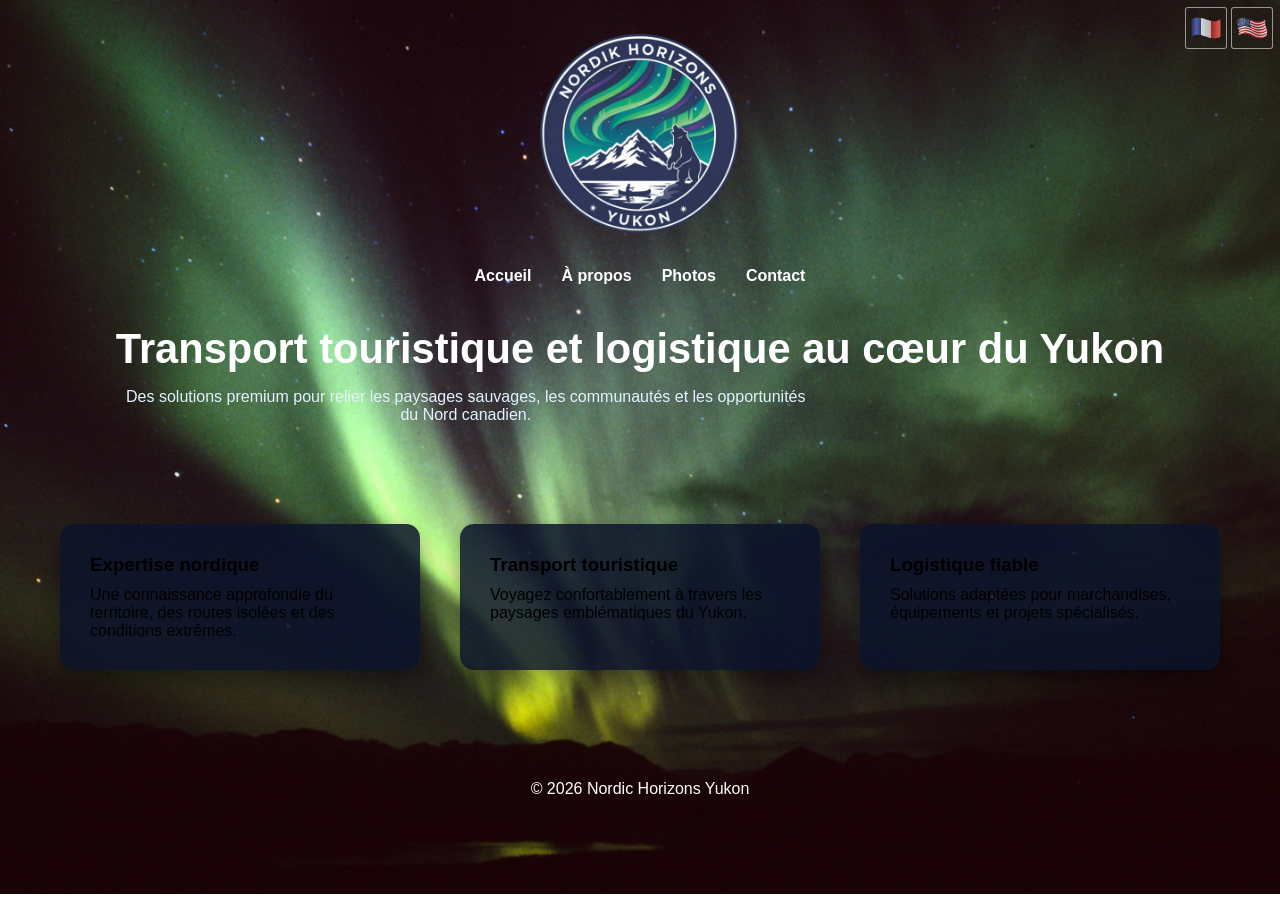
==== index.html @ 710285bf "Frist Steps" ====
<!-- ======================= index.html ======================= -->
<!DOCTYPE html>
<html lang="fr">
<head>
  <meta charset="UTF-8" />
  <meta name="viewport" content="width=device-width, initial-scale=1.0" />

  <title>Nordic Horizons Yukon | Transport Touristique et Logistique</title>
  <meta name="description" content="Nordic Horizons Yukon offre des services premium de transport touristique et logistique dans le territoire du Yukon, Canada." />
  <meta name="keywords" content="Yukon transport, transport touristique Yukon, logistique nord Canada, Yukon logistics" />
  <meta name="author" content="Nordic Horizons Yukon" />

  <link rel="stylesheet" href="style.css" />
</head>
<body>

<div class="language-switch">
  <img src="images/flag-fr.png" alt="Français" onclick="setLanguage('fr')" />
  <img src="images/flag-us.png" alt="English" onclick="setLanguage('en')" />
</div>

  <div class="hero-overlay">
    <div class="logo-container">
      <img src="images/logo.png" alt="Logo Nordic Horizons Yukon" />
    </div>

    <nav class="main-nav">
      <a href="index.html" data-i18n="menu_home">Accueil</a>
      <a href="about.html" data-i18n="menu_about">À propos</a>
      <a href="photos.html" data-i18n="menu_photos">Photos</a>
      <a href="contact.html" data-i18n="menu_contact">Contact</a>
    </nav>

    <div class="hero-text">
      <h1 data-i18n="home_title">Transport touristique et logistique au cœur du Yukon</h1>
      <p data-i18n="home_text">Des solutions premium pour relier les paysages sauvages, les communautés et les opportunités du Nord canadien.</p>
    </div>
  </div>
</header>

<main class="content">
  <section class="features">
    <div class="feature">
      <h3 data-i18n="feature1_title">Expertise nordique</h3>
      <p data-i18n="feature1_text">Une connaissance approfondie du territoire, des routes isolées et des conditions extrêmes.</p>
    </div>
    <div class="feature">
      <h3 data-i18n="feature2_title">Transport touristique</h3>
      <p data-i18n="feature2_text">Voyagez confortablement à travers les paysages emblématiques du Yukon.</p>
    </div>
    <div class="feature">
      <h3 data-i18n="feature3_title">Logistique fiable</h3>
      <p data-i18n="feature3_text">Solutions adaptées pour marchandises, équipements et projets spécialisés.</p>
    </div>
  </section>
</main>

<footer>
  <p>&copy; 2026 Nordic Horizons Yukon</p>
</footer>

<script src="script.js"></script>
</body>
</html>
---- style.css ----
:root {
  /* Paleta inspirada na Aurora Boreal */
:root {
  --aurora-green: #2fffd5;
  --aurora-teal: #1de9b6;
  --aurora-blue: #1c9cff;
  --aurora-purple: #7b5cff;
  --aurora-dark: #0b132b;
  --bg-night: #050914;
  --text-light: #e6f0ff;
}

.language-switch {
  position: fixed;
  top: 10px;
  right: 10px;
  display: flex;
  gap: 6px;
  z-index: 9999;
}





* {
  margin: 0;
  padding: 0;
  box-sizing: border-box;
}

body {
  font-family: "Segoe UI", Arial, sans-serif;
  background: url('images/Fish_Lake_Aurora.png') center/cover no-repeat;
  color: var(--text-light);
}

.hero {
height: 100vh;
background: url("images/yukon-hero.jpg") center/cover no-repeat;
position: relative;
}

.hero::after {
  content: "";
  position: absolute;
  inset: 0;
  background: linear-gradient(180deg, rgba(5,9,20,0.75), rgba(11,29,58,0.55));
}

.hero-overlay {
  position: relative;
  z-index: 2;
  height: 100%;
  display: flex;
  flex-direction: column;
  align-items: center;
  justify-content: center;
  text-align: center;
  padding: 20px;
}

.language-switch {
  position: fixed;
  top: 8px;
  right: 8px;
  display: flex;
  flex-direction: row;
  align-items: center;
  gap: 6px;
  z-index: 9999;
}

.language-switch img {
  width: 40px;
  height: auto;
  cursor: pointer;
  border-radius: 2px;
  box-shadow: 0 0 0 1px rgba(255,255,255,0.6);
  opacity: 0.9;
}

.language-switch img:hover {
  opacity: 1;
}

.language-switch img:hover {
  opacity: 1;
}

.language-switch img:hover {
  opacity: 1;
}

.logo-container img {
  max-width: 200px;
  margin-bottom: 30px;
}

.main-nav {
  display: flex;
  gap: 30px;
  margin-bottom: 40px;
}

.main-nav a {
  color: #fff;
  text-decoration: none;
  font-weight: 600;
}

.hero-text h1 {
  font-size: 2.6rem;
  color: #fff;
  margin-bottom: 15px;
}

.hero-text p {
  color: #e5f2ff;
  max-width: 700px;
}

.content {
  max-width: 1200px;
  margin: 0 auto;
  padding: 80px 20px;
}

.features {
  display: grid;
  grid-template-columns: repeat(auto-fit, minmax(250px, 1fr));
  gap: 40px;
}

.feature {
  background: rgba(11,19,43,0.85);
  padding: 30px;
  border-radius: 14px;
  box-shadow: 0 10px 25px rgba(0,0,0,0.4);
}

.feature h3 {
  color: var(--aurora-green);
  margin-bottom: 10px;
}

footer {
  background: linear-gradient(135deg, var(--aurora-purple), var(--aurora-blue), var(--aurora-green));
  color: #fff;
  text-align: center;
  padding: 30px;
}
}
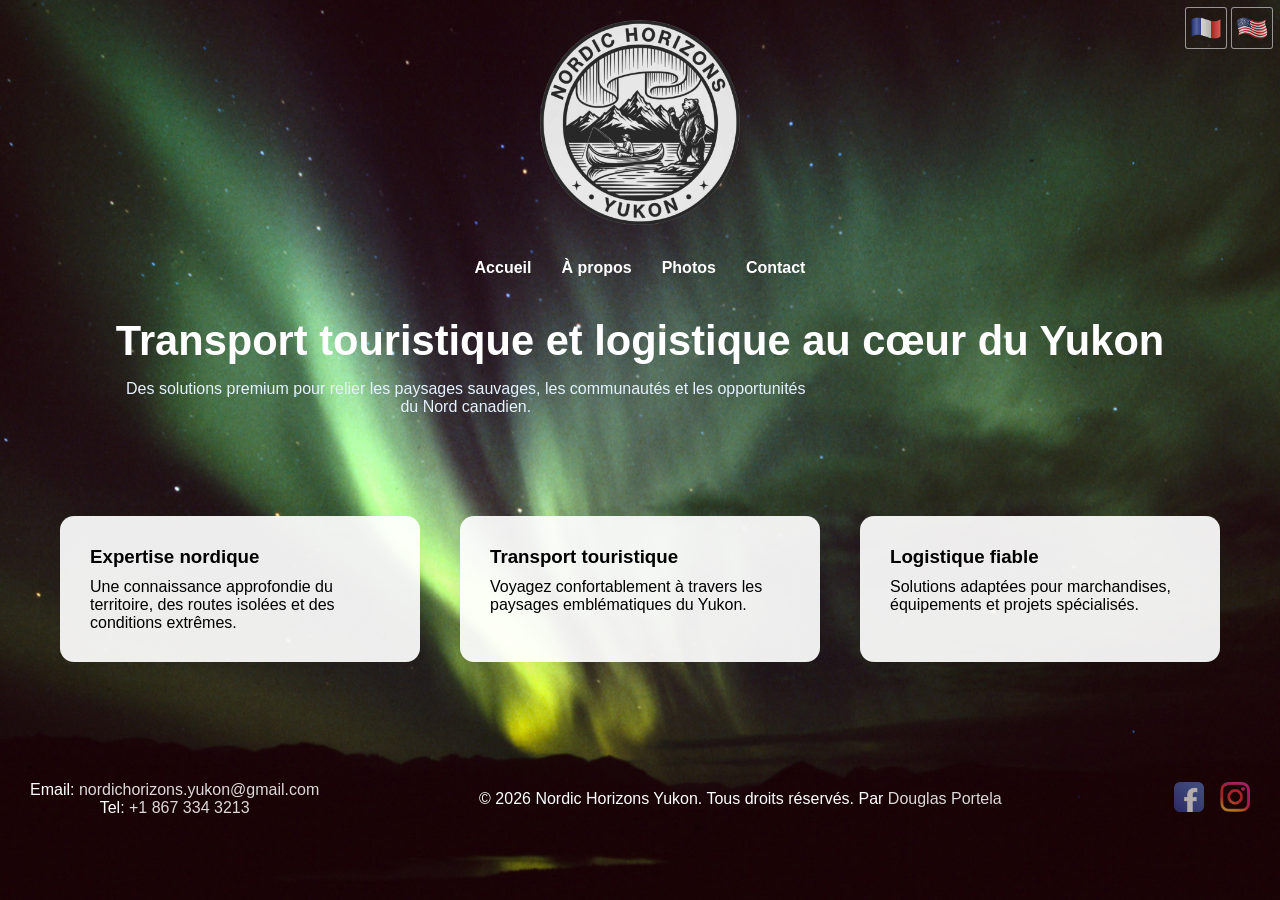
==== commit 644cd39c: "Alteração no footer e tradução de todos os textos do home page. Alteração da logo, inclusão de email" ====
--- a/index.html
+++ b/index.html
@@ -21,7 +21,7 @@
 
   <div class="hero-overlay">
     <div class="logo-container">
-      <img src="images/logo.png" alt="Logo Nordic Horizons Yukon" />
+      <img src="images/logo_PeB.png" alt="Logo Nordic Horizons Yukon" />
     </div>
 
     <nav class="main-nav">
@@ -56,9 +56,34 @@
 </main>
 
 <footer>
-  <p>&copy; 2026 Nordic Horizons Yukon</p>
+  <div class="footer-content">
+    <div class="footer-left">
+  <p>
+    <span data-i18n="footer_email">Email</span>:
+    <a href="mailto:contact@nordichorizonsyukon.com">nordichorizons.yukon@gmail.com</a><br>
+    <span data-i18n="footer_phone">Tel</span>:
+    <a href="tel:+18675551234">+1 867 334 3213</a>
+  </p>
+</div>
+
+<div class="footer-center">
+  <p>
+    <span data-i18n="footer_rights"></span>
+    <a href="https://www.seusite.com" target="_blank" rel="noopener">Douglas Portela</a>
+  </p>
+</div>
+
+    <div class="footer-right">
+  <a href="https://facebook.com/nordichorizonsyukon" target="_blank">
+    <img src="images/facebook.png" alt="Facebook">
+  </a>
+  <a href="https://instagram.com/nordichorizonsyukon" target="_blank">
+    <img src="images/instagram.png" alt="Instagram">
+  </a>
+</div>
+  </div>
 </footer>
 
 <script src="script.js"></script>
 </body>
-</html>
+</html>
--- a/style.css
+++ b/style.css
@@ -133,10 +133,10 @@
 }
 
 .feature {
-  background: rgba(11,19,43,0.85);
+  background: rgba(255, 255, 255, 0.92);
   padding: 30px;
   border-radius: 14px;
-  box-shadow: 0 10px 25px rgba(0,0,0,0.4);
+  box-shadow: 0 10px 25px rgba(0,0,0,0.08);
 }
 
 .feature h3 {
@@ -150,4 +150,39 @@
   text-align: center;
   padding: 30px;
 }
+footer a {
+  color: var(--aurora-green);
+  text-decoration: none;
+  font-weight: 500;
+  opacity: 0.85;
+  transition: color 0.3s ease, opacity 0.3s ease;
+}
+
+footer a:hover {
+  color: #ffffff;
+  opacity: 1;
+}
+
+.footer-content {
+  display: flex;
+  justify-content: space-between;
+  align-items: center;
+}
+
+.footer-right img {
+  width: 30px;
+  height: 50px;
+  object-fit: contain;
+  margin-left: 12px;
+  opacity: 0.8;
+  transition: opacity 0.3s ease;
+}
+
+.footer-right img:hover {
+  opacity: 1;
+}
+
+.footer-center {
+  text-align: center;
+}
 }
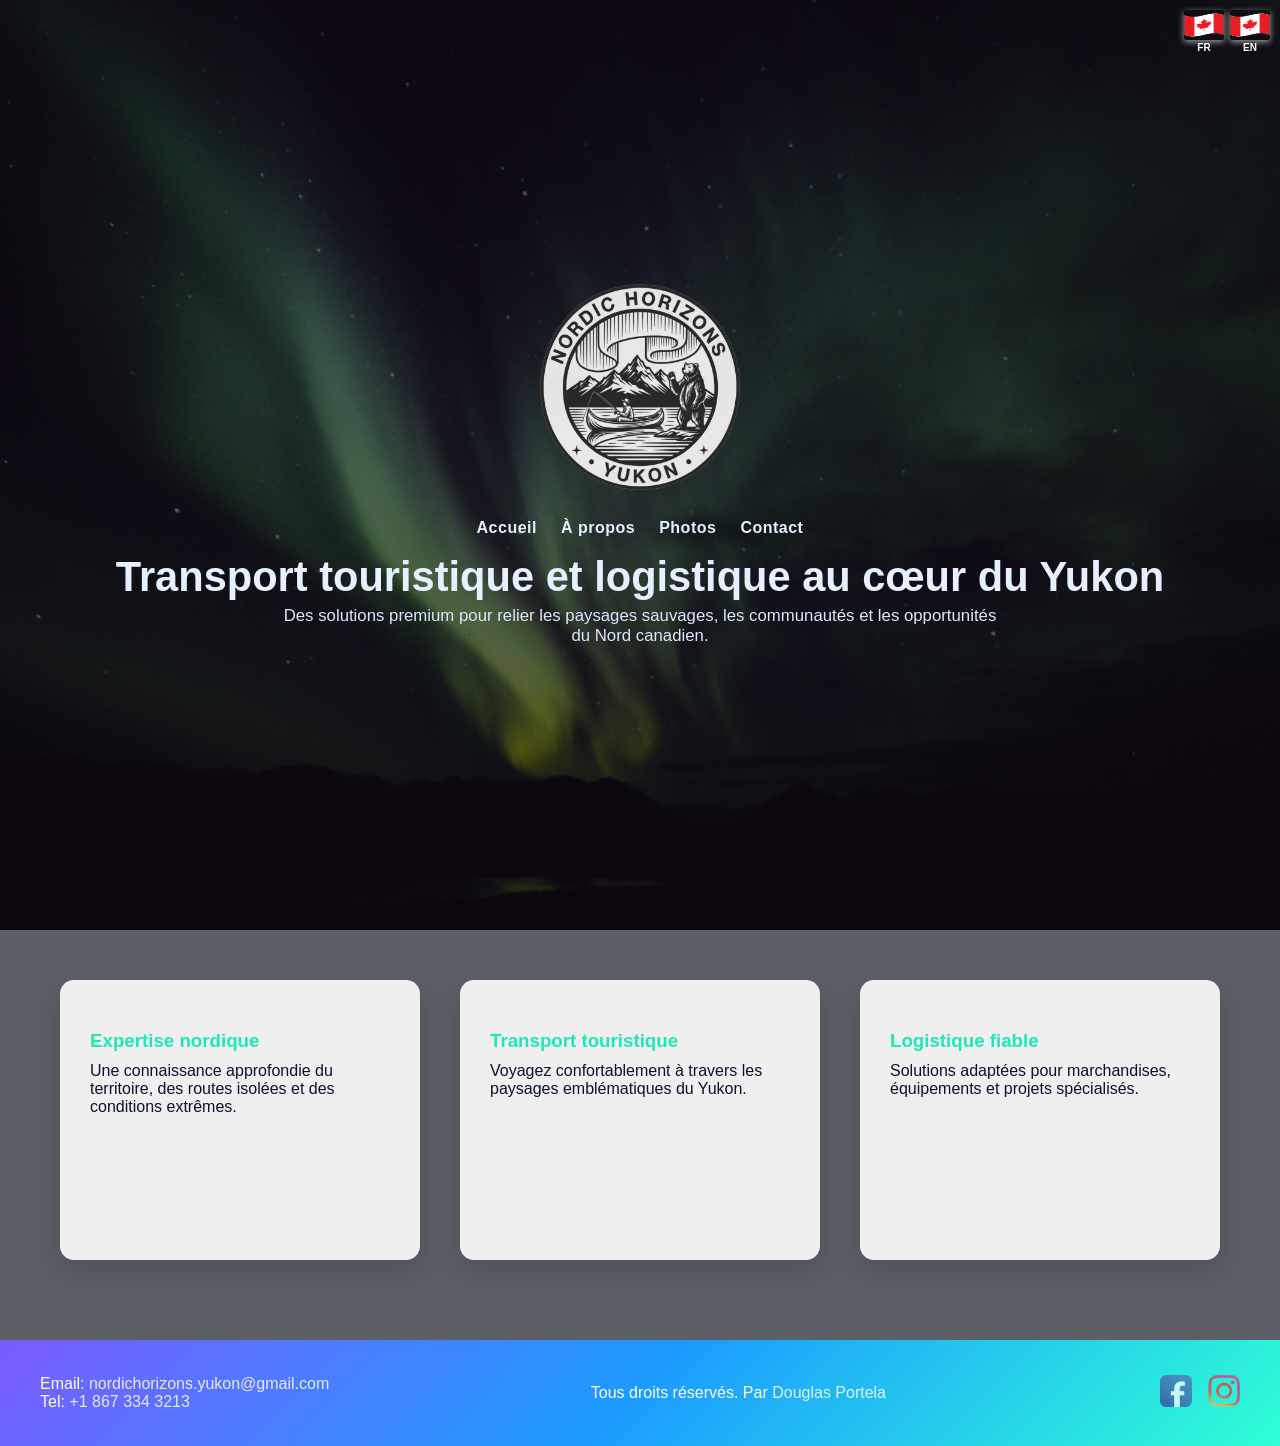
==== commit 50eb46fe: "Ajuste da pagina about, criação das páginas contact, photos, ajuste do arquivo css, criação do arqui" ====
--- a/index.html
+++ b/index.html
@@ -12,11 +12,17 @@
 
   <link rel="stylesheet" href="style.css" />
 </head>
-<body>
+<body class="index-page">
 
-<div class="language-switch">
-  <img src="images/flag-fr.png" alt="Français" onclick="setLanguage('fr')" />
-  <img src="images/flag-us.png" alt="English" onclick="setLanguage('en')" />
+  <div class="language-switch">
+  <div class="lang-item" onclick="setLanguage('fr')">
+    <img src="images/flag.png" alt="Français" />
+    <span>FR</span>
+  </div>
+  <div class="lang-item" onclick="setLanguage('en')">
+    <img src="images/flag.png" alt="English" />
+    <span>EN</span>
+  </div>
 </div>
 
   <div class="hero-overlay">
@@ -32,8 +38,8 @@
     </nav>
 
     <div class="hero-text">
-      <h1 data-i18n="home_title">Transport touristique et logistique au cœur du Yukon</h1>
-      <p data-i18n="home_text">Des solutions premium pour relier les paysages sauvages, les communautés et les opportunités du Nord canadien.</p>
+      <h1 data-i18n="home_title"></h1>
+      <p data-i18n="home_text"></p>
     </div>
   </div>
 </header>
@@ -41,16 +47,16 @@
 <main class="content">
   <section class="features">
     <div class="feature">
-      <h3 data-i18n="feature1_title">Expertise nordique</h3>
-      <p data-i18n="feature1_text">Une connaissance approfondie du territoire, des routes isolées et des conditions extrêmes.</p>
+      <h3 data-i18n="feature1_title"></h3>
+      <p data-i18n="feature1_text"></p>
     </div>
     <div class="feature">
-      <h3 data-i18n="feature2_title">Transport touristique</h3>
-      <p data-i18n="feature2_text">Voyagez confortablement à travers les paysages emblématiques du Yukon.</p>
+      <h3 data-i18n="feature2_title"></h3>
+      <p data-i18n="feature2_text"></p>
     </div>
     <div class="feature">
-      <h3 data-i18n="feature3_title">Logistique fiable</h3>
-      <p data-i18n="feature3_text">Solutions adaptées pour marchandises, équipements et projets spécialisés.</p>
+      <h3 data-i18n="feature3_title"></h3>
+      <p data-i18n="feature3_text"></p>
     </div>
   </section>
 </main>
--- a/style.css
+++ b/style.css
@@ -1,5 +1,4 @@
-:root {
-  /* Paleta inspirada na Aurora Boreal */
+/* =================== Root / Aurora Palette =================== */
 :root {
   --aurora-green: #2fffd5;
   --aurora-teal: #1de9b6;
@@ -10,6 +9,57 @@
   --text-light: #e6f0ff;
 }
 
+/* =================== Reset =================== */
+* {
+  margin: 0;
+  padding: 0;
+  box-sizing: border-box;
+}
+
+/* =================== Body / Global Background =================== */
+html,
+body {
+  width: 100%;
+  height: 100%;
+}
+
+body {
+  font-family: "Segoe UI", Arial, sans-serif;
+  color: var(--text-light);
+  background: 
+    linear-gradient(
+      rgba(5, 9, 20, 0.65),
+      rgba(5, 9, 20, 0.65)
+    ),
+    url("images/Fish_Lake_Aurora.png") center center / cover no-repeat fixed;
+}
+
+/* ===== Espaçamento entre título e main na página Index ===== */
+.index-page .hero-overlay {
+  padding-bottom: 10px; /* reduz espaço entre hero-text e main */
+}
+
+.index-page .hero-text h1 {
+  margin-bottom: 5px; /* título mais próximo do parágrafo */
+}
+
+.index-page .hero-text p {
+  margin-bottom: 0px; /* remove espaço extra abaixo do parágrafo */
+}
+
+/* Ajuste para as DIVs do main (features) */
+.index-page .features {
+  margin-top: 0; /* remove margem padrão que empurra os quadros */
+  gap: 40px; /* mantém espaçamento interno entre os quadros */
+}
+
+/* ===== Maior altura das DIVs na main (features) ===== */
+.index-page .features .feature {
+  padding: 50px 30px; /* aumenta o espaço interno vertical */
+  min-height: 280px;  /* garante altura mínima consistente */
+}
+
+/* =================== Language Switch =================== */
 .language-switch {
   position: fixed;
   top: 10px;
@@ -19,170 +69,365 @@
   z-index: 9999;
 }
 
-
-
-
-
-* {
-  margin: 0;
-  padding: 0;
-  box-sizing: border-box;
-}
-
-body {
-  font-family: "Segoe UI", Arial, sans-serif;
-  background: url('images/Fish_Lake_Aurora.png') center/cover no-repeat;
-  color: var(--text-light);
-}
-
-.hero {
-height: 100vh;
-background: url("images/yukon-hero.jpg") center/cover no-repeat;
-position: relative;
-}
-
-.hero::after {
-  content: "";
-  position: absolute;
-  inset: 0;
-  background: linear-gradient(180deg, rgba(5,9,20,0.75), rgba(11,29,58,0.55));
-}
-
+.language-switch .lang-item {
+  display: flex;
+  flex-direction: column;
+  align-items: center;
+  cursor: pointer;
+}
+
+.language-switch img {
+  width: 40px;   /* bandeira maior para visibilidade */
+  height: 30px;
+  border-radius: 2px;
+  box-shadow: 0 2px 6px rgba(255,255,255,0.6);
+  transition: opacity 0.3s, transform 0.3s;
+}
+
+.language-switch img:hover {
+  opacity: 1;
+  transform: translateY(-2px); /* efeito sutil de elevação ao passar o mouse */
+}
+
+.language-switch span {
+  font-size: 10px;
+  color: #fff;
+  margin-top: 2px;
+  font-weight: bold;
+}
+
+/* =================== Hero / Header =================== */
 .hero-overlay {
-  position: relative;
-  z-index: 2;
-  height: 100%;
+  min-height: 100vh;
   display: flex;
   flex-direction: column;
   align-items: center;
   justify-content: center;
   text-align: center;
-  padding: 20px;
-}
-
-.language-switch {
-  position: fixed;
-  top: 8px;
-  right: 8px;
-  display: flex;
-  flex-direction: row;
-  align-items: center;
-  gap: 6px;
-  z-index: 9999;
-}
-
-.language-switch img {
-  width: 40px;
-  height: auto;
-  cursor: pointer;
-  border-radius: 2px;
-  box-shadow: 0 0 0 1px rgba(255,255,255,0.6);
-  opacity: 0.9;
-}
-
-.language-switch img:hover {
-  opacity: 1;
-}
-
-.language-switch img:hover {
-  opacity: 1;
-}
-
-.language-switch img:hover {
-  opacity: 1;
-}
-
+  padding: 40px 20px;
+}
+
+/* =================== Logo =================== */
 .logo-container img {
   max-width: 200px;
-  margin-bottom: 30px;
-}
-
+  margin-bottom: 25px;
+}
+
+/* =================== Navigation =================== */
 .main-nav {
   display: flex;
-  gap: 30px;
-  margin-bottom: 40px;
+  gap: 24px;
+  margin-bottom: 16px;
 }
 
 .main-nav a {
-  color: #fff;
+  color: var(--text-light);
   text-decoration: none;
   font-weight: 600;
-}
-
+  letter-spacing: 0.5px;
+  transition: color 0.3s ease;
+}
+
+.main-nav a:hover {
+  color: var(--aurora-green);
+}
+
+/* =================== Hero Text =================== */
 .hero-text h1 {
   font-size: 2.6rem;
-  color: #fff;
   margin-bottom: 15px;
 }
 
 .hero-text p {
-  color: #e5f2ff;
-  max-width: 700px;
-}
-
+  max-width: 720px;
+  margin: 0 auto;
+  font-size: 1.05rem;
+  color: #dce8ff;
+}
+
+/* =================== Main Content =================== */
 .content {
   max-width: 1200px;
   margin: 0 auto;
   padding: 80px 20px;
 }
 
+/* =================== Features =================== */
 .features {
   display: grid;
-  grid-template-columns: repeat(auto-fit, minmax(250px, 1fr));
+  grid-template-columns: repeat(auto-fit, minmax(260px, 1fr));
   gap: 40px;
 }
 
 .feature {
-  background: rgba(255, 255, 255, 0.92);
+  background: rgba(255, 255, 255, 0.9);
+  color: #0b132b;
   padding: 30px;
   border-radius: 14px;
-  box-shadow: 0 10px 25px rgba(0,0,0,0.08);
+  box-shadow: 0 12px 30px rgba(0,0,0,0.15);
 }
 
 .feature h3 {
-  color: var(--aurora-green);
+  color: var(--aurora-teal);
   margin-bottom: 10px;
 }
 
+/* =================== Carousel =================== */
+.carousel {
+  width: 100%;
+  max-width: 1200px;
+  margin: 40px auto;
+  margin-top: 10px;
+  overflow: hidden;
+  border-radius: 14px;
+}
+
+.carousel-track {
+  display: flex;
+  transition: transform 0.5s ease;
+}
+
+.carousel-slide {
+  min-width: 100%;
+}
+
+.carousel-slide img {
+  width: 100%;
+  height: 420px;
+  object-fit: cover;
+}
+
+/* =================== Photo Grid =================== */
+.photo-grid {
+  display: grid;
+  grid-template-columns: repeat(auto-fill, minmax(250px, 1fr));
+  gap: 15px;
+  max-width: 1200px;
+  margin: 40px auto;
+  padding: 0 15px;
+}
+
+.photo-grid img {
+  width: 100%;
+  height: 250px;
+  object-fit: cover;
+  border-radius: 12px;
+  transition: transform 0.3s ease;
+}
+
+.photo-grid img:hover {
+  transform: scale(1.05);
+}
+
+/* ===== Lightbox ===== */
+.lightbox {
+  position: fixed;
+  top: 0;
+  left: 0;
+  width: 100%;
+  height: 100%;
+  background: rgba(5, 9, 20, 0.9);
+  display: none;
+  align-items: center;
+  justify-content: center;
+  z-index: 3000;
+}
+
+.lightbox-image {
+  max-width: 90%;
+  max-height: 90%;
+  object-fit: contain;
+  border-radius: 12px;
+  box-shadow: 0 20px 50px rgba(0, 0, 0, 0.6);
+}
+
+.lightbox-close {
+  position: absolute;
+  top: 20px;
+  right: 30px;
+  font-size: 36px;
+  color: #fff;
+  cursor: pointer;
+  opacity: 0.8;
+}
+
+.lightbox-close:hover {
+  opacity: 1;
+}
+
+/* ===== Ajustes específicos da página Photos ===== */
+.photos-page .hero-overlay {
+  min-height: auto;
+  justify-content: flex-start;
+  padding-top: 20px;
+  padding-bottom: 10px;
+}
+
+.photos-page .main-nav {
+  margin-bottom: 8px;
+}
+
+.photos-page .carousel {
+  margin-top: 0;
+}
+
+/* =================== About Section =================== */
+.about-section {
+  display: flex;
+  gap: 24px;
+  align-items: center;
+}
+
+.about-text,
+.about-image {
+  flex: 1;
+}
+
+.about-image img {
+  width: 100%;
+  max-width: 420px;
+  max-height: 450px;
+  border-radius: 14px;
+  object-fit: cover;
+}
+
+/* ===== Ajustes específicos da página About ===== */
+.about-page .content {
+  padding-top: 30px; /* reduz espaço geral após o header */
+}
+
+.about-page .about-section {
+  gap: 20px; /* espaço real entre texto e imagem */
+  align-items: flex-start;
+}
+
+.about-page .about-text h2 {
+  margin-bottom: 6px;
+}
+
+.about-page .about-text p {
+  margin-top: 0;
+}
+
+.about-page .hero-overlay {
+  padding-bottom: 20px;
+}
+
+/* ===== Contato ===== */
+.contact-section {
+  max-width: 700px;
+  margin: 40px auto;
+  padding: 0 15px;
+}
+
+.contact-form {
+  display: flex;
+  flex-direction: column;
+  gap: 15px;
+}
+
+.contact-form label {
+  font-weight: bold;
+  margin-bottom: 5px;
+  color: var(--aurora-blue);
+}
+
+.contact-form input,
+.contact-form textarea {
+  padding: 12px;
+  border-radius: 8px;
+  border: 1px solid #ccc;
+  font-size: 16px;
+}
+
+.contact-form button {
+  background: linear-gradient(135deg, var(--aurora-purple), var(--aurora-blue));
+  color: #fff;
+  padding: 12px;
+  border: none;
+  border-radius: 8px;
+  cursor: pointer;
+  font-size: 16px;
+  transition: background 0.3s ease;
+}
+
+.contact-form button:hover {
+  background: linear-gradient(135deg, var(--aurora-blue), var(--aurora-purple));
+}
+
+/* =================== Footer =================== */
 footer {
-  background: linear-gradient(135deg, var(--aurora-purple), var(--aurora-blue), var(--aurora-green));
+  background: linear-gradient(
+    135deg,
+    var(--aurora-purple),
+    var(--aurora-blue),
+    var(--aurora-green)
+  );
   color: #fff;
-  text-align: center;
-  padding: 30px;
-}
-footer a {
-  color: var(--aurora-green);
-  text-decoration: none;
-  font-weight: 500;
-  opacity: 0.85;
-  transition: color 0.3s ease, opacity 0.3s ease;
-}
-
-footer a:hover {
-  color: #ffffff;
-  opacity: 1;
+  padding: 25px 20px;
 }
 
 .footer-content {
+  max-width: 1200px;
+  margin: 0 auto;
   display: flex;
   justify-content: space-between;
   align-items: center;
+  flex-wrap: wrap;
+}
+
+.footer-left,
+.footer-center,
+.footer-right {
+  margin: 10px 0;
+}
+
+footer a {
+  color: #ffffff;
+  text-decoration: none;
+  opacity: 0.85;
+}
+
+footer a:hover {
+  opacity: 1;
+  text-decoration: underline;
 }
 
 .footer-right img {
-  width: 30px;
-  height: 50px;
+  width: 32px;
+  height: 32px;
   object-fit: contain;
   margin-left: 12px;
-  opacity: 0.8;
-  transition: opacity 0.3s ease;
+  opacity: 0.85;
 }
 
 .footer-right img:hover {
   opacity: 1;
 }
 
-.footer-center {
-  text-align: center;
-}
-}+/* =================== Mobile =================== */
+@media (max-width: 768px) {
+
+  .main-nav {
+    flex-direction: column;
+    gap: 15px;
+  }
+
+  .hero-text h1 {
+    font-size: 1.9rem;
+  }
+
+  .content {
+    padding: 60px 15px;
+  }
+
+  .about-section {
+    flex-direction: column;
+  }
+
+  .footer-content {
+    flex-direction: column;
+    text-align: center;
+    gap: 15px;
+  }
+}
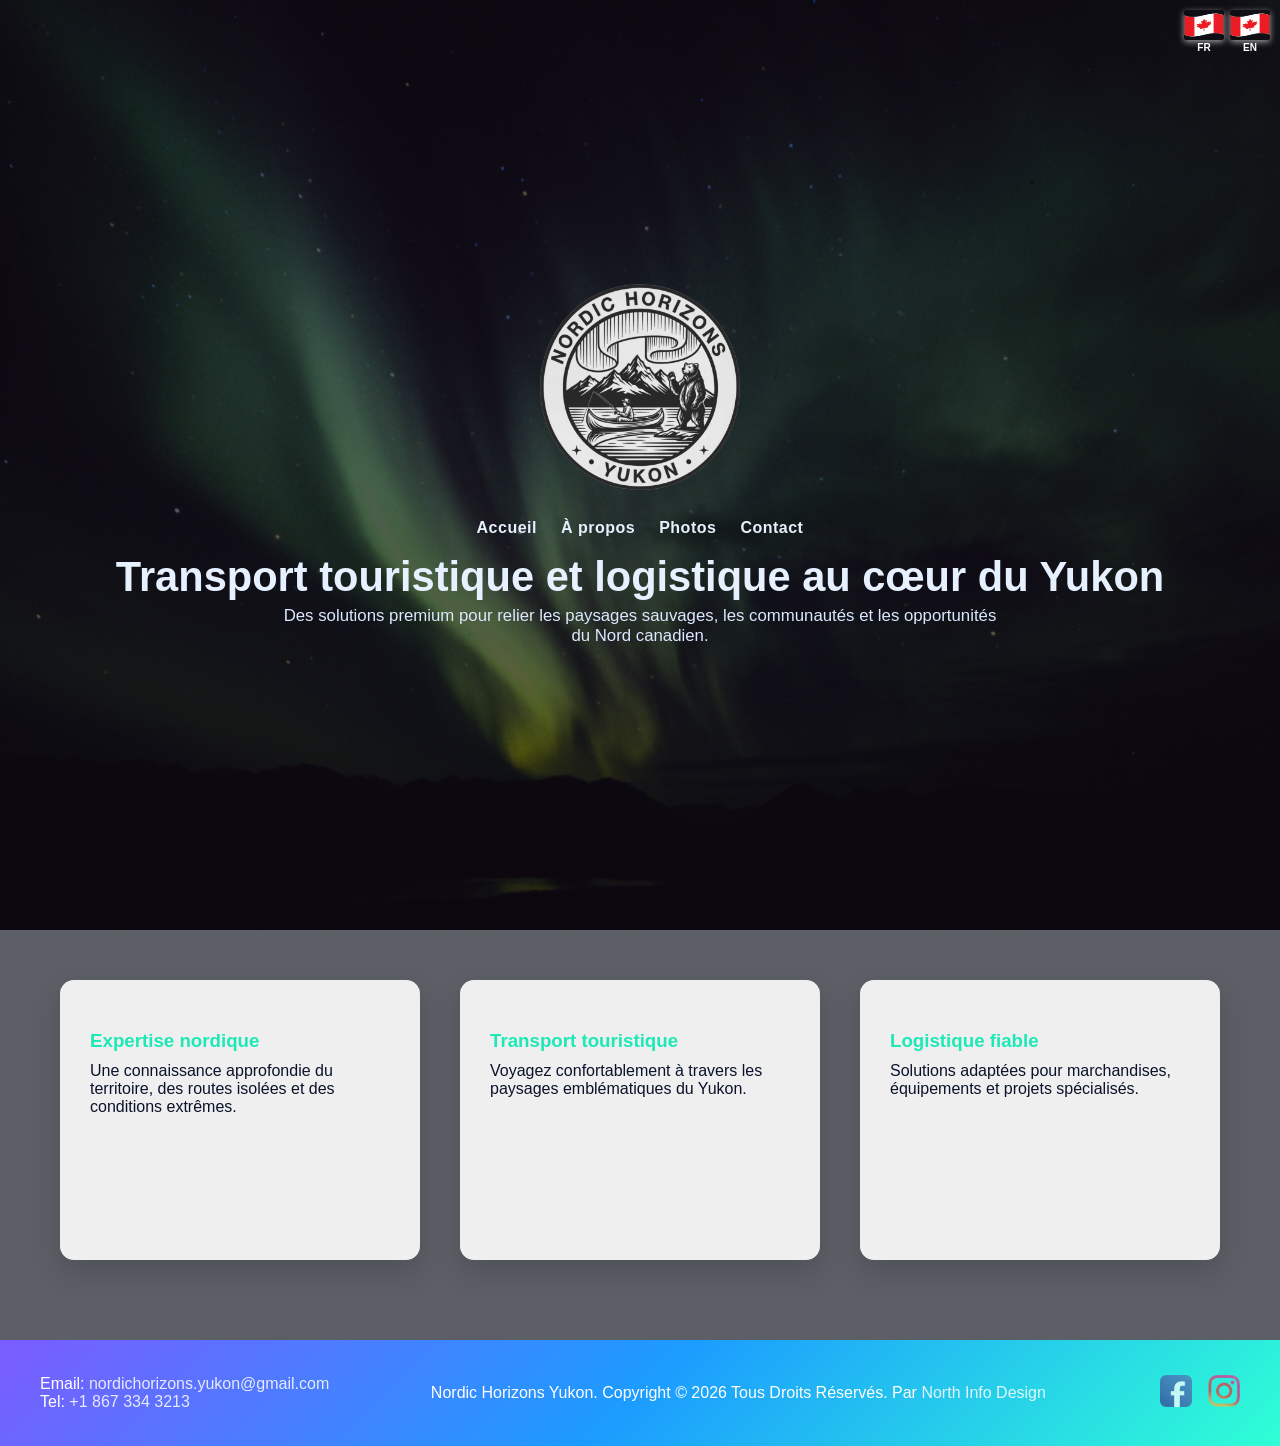
==== commit b4bbd1c8: "Alterações em todas as páginas referente a footer" ====
--- a/index.html
+++ b/index.html
@@ -66,7 +66,7 @@
     <div class="footer-left">
   <p>
     <span data-i18n="footer_email">Email</span>:
-    <a href="mailto:contact@nordichorizonsyukon.com">nordichorizons.yukon@gmail.com</a><br>
+    <a href="mailto:nordichorizons.yukon@gmail.com">nordichorizons.yukon@gmail.com</a><br>
     <span data-i18n="footer_phone">Tel</span>:
     <a href="tel:+18675551234">+1 867 334 3213</a>
   </p>
@@ -75,7 +75,7 @@
 <div class="footer-center">
   <p>
     <span data-i18n="footer_rights"></span>
-    <a href="https://www.seusite.com" target="_blank" rel="noopener">Douglas Portela</a>
+    <a href="https://www.northinfodesign.com" target="_blank" rel="noopener">North Info Design</a>
   </p>
 </div>
 
--- a/style.css
+++ b/style.css
@@ -198,6 +198,85 @@
 }
 
 /* =================== Photo Grid =================== */
+.album {
+  max-width: 1200px;
+  margin: 60px auto;
+  width: 90%;
+}
+
+.album h2 {
+  margin-bottom: 20px;
+  font-size: 24px;
+}
+
+.album-title {
+  font-size: 1.6rem;
+  color: var(--aurora-green);
+  margin-bottom: 12px;
+  cursor: pointer;
+}
+
+/* Grid escondido por padrão */
+.album-grid {
+  display: grid;
+  grid-template-columns: repeat(auto-fill, minmax(250px, 1fr));
+  gap: 8px;
+}
+
+/* Quando ativo */
+.album.active .album-grid {
+  display: grid;
+}
+
+/* Fotos estilo Instagram */
+.album-grid img,
+.album-grid video {
+  width: 100%;
+  aspect-ratio: 1 / 1;
+  object-fit: cover;
+  cursor: pointer;
+  transition: transform 0.3s ease;
+}
+
+.album-grid img:hover,
+.album-grid video:hover {
+  opacity: 0.85;
+}
+.media-modal {
+  position: fixed;
+  inset: 0;
+  background: rgba(0,0,0,0.9);
+  display: none;
+  align-items: center;
+  justify-content: center;
+  z-index: 9999;
+}
+
+.media-modal.active {
+  display: flex;
+}
+
+.media-modal img {
+  max-width: 90%;
+  max-height: 90%;
+}
+
+.modal-close {
+  position: absolute;
+  top: 20px;
+  right: 30px;
+  font-size: 40px;
+  color: white;
+  cursor: pointer;
+}
+
+/* Mobile */
+@media (max-width: 768px) {
+  .album-grid {
+    grid-template-columns: repeat(2, 1fr);
+  }
+}
+
 .photo-grid {
   display: grid;
   grid-template-columns: repeat(auto-fill, minmax(250px, 1fr));
@@ -217,6 +296,89 @@
 
 .photo-grid img:hover {
   transform: scale(1.05);
+}
+
+.video-upload {
+  max-width: 900px;
+  margin: 40px auto;
+  text-align: center;
+}
+
+.video-upload h2 {
+  margin-bottom: 15px;
+}
+
+.video-upload input {
+  margin-bottom: 20px;
+}
+
+.video-preview {
+  display: flex;
+  justify-content: center;
+}
+
+.video-preview video {
+  width: 100%;
+  max-width: 700px;
+  border-radius: 12px;
+  box-shadow: 0 12px 30px rgba(0,0,0,0.4);
+}
+
+.media-modal {
+  position: fixed;
+  inset: 0;
+  background: rgba(0,0,0,0.85);
+  display: none;
+  align-items: center;
+  justify-content: center;
+  z-index: 9999;
+}
+
+.media-modal.active {
+  display: flex;
+}
+
+.media-modal img,
+.media-modal video {
+  max-width: 90%;
+  max-height: 85vh;
+  border-radius: 12px;
+  box-shadow: 0 20px 50px rgba(0,0,0,0.6);
+}
+
+.media-modal video {
+  background: #000;
+}
+
+.modal-close {
+  position: absolute;
+  top: 25px;
+  right: 35px;
+  font-size: 34px;
+  color: #fff;
+  cursor: pointer;
+}
+
+.photo-grid video {
+  width: 100%;
+  height: 100%;
+  object-fit: cover;
+  border-radius: 10px;
+  cursor: pointer;
+  background: #000;
+}
+
+/* Ícone de play discreto */
+.video-thumb::after {
+  content: "▶";
+  position: absolute;
+  inset: 0;
+  display: flex;
+  align-items: center;
+  justify-content: center;
+  font-size: 42px;
+  color: rgba(255,255,255,0.9);
+  pointer-events: none;
 }
 
 /* ===== Lightbox ===== */
